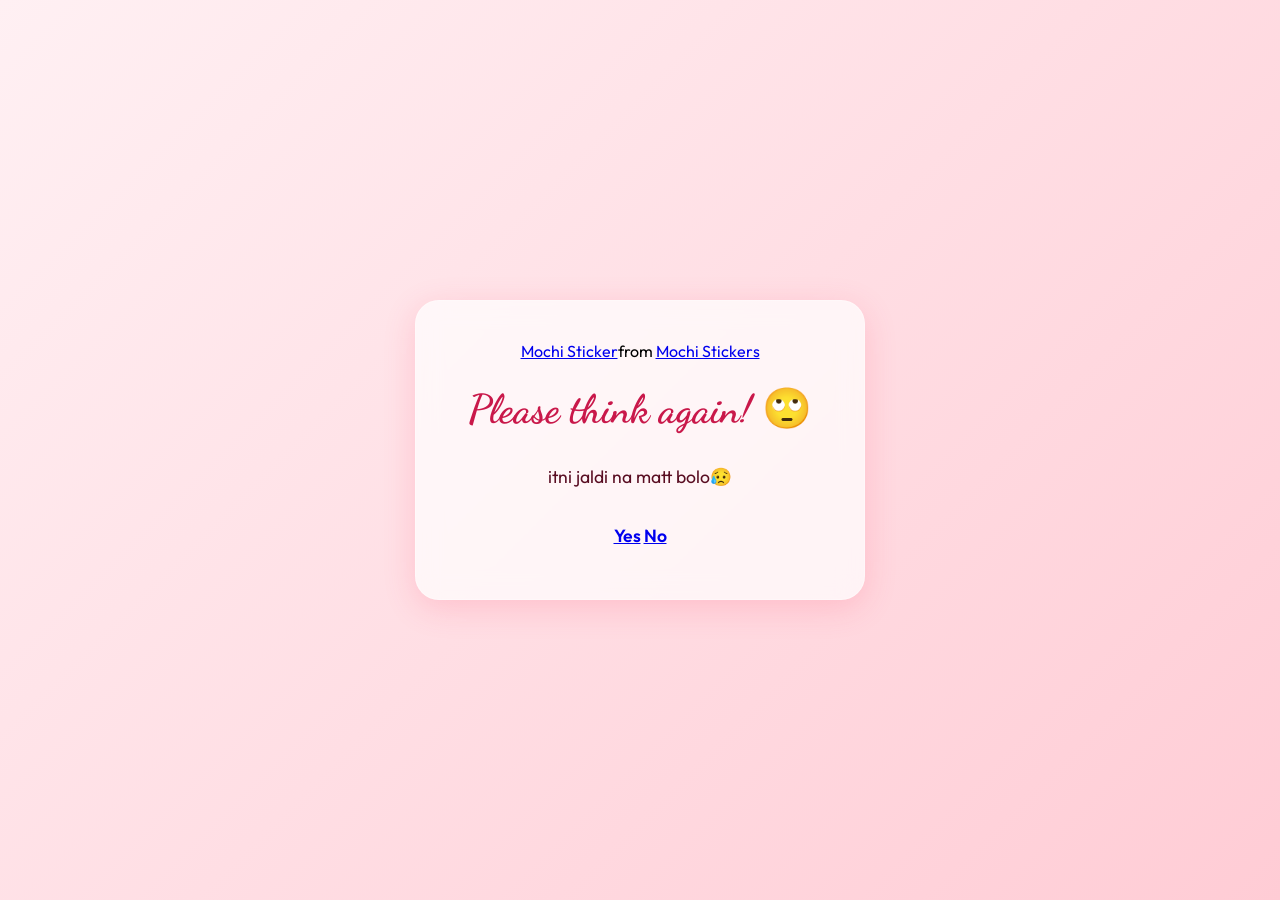
==== no1.html @ 2c87c8bd "Add files via upload" ====
<!DOCTYPE html>
<html lang="en">

<head>
  <meta charset="UTF-8" />
  <meta name="viewport" content="width=device-width, initial-scale=1.0" />
  <title>Ask Her Out</title>

  <link rel="stylesheet" href="./style.css" />
</head>

<body>
  <div class="container">
    <div class="tenor-gif-embed" data-postid="22050818" data-share-method="host" data-aspect-ratio="1"
      data-width="100%">
      <a href="https://tenor.com/view/mochi-gif-22050818">Mochi Sticker</a>from
      <a href="https://tenor.com/search/mochi-stickers">Mochi Stickers</a>
    </div>
    <script type="text/javascript" async src="https://tenor.com/embed.js"></script>
    <h1>Please think again! 🙄</h1>
    <p>itni jaldi na matt bolo😥</p>

    <div class="btn">
      <a href="yes.html">Yes</a>
      <a href="no2.html">No</a>
    </div>
  </div>
</body>

</html>
---- style.css ----
@import url('https://fonts.googleapis.com/css2?family=Dancing+Script:wght@700&family=Outfit:wght@300;400;600&display=swap');

:root {
  --primary: #ff4d6d;
  --primary-hover: #ff758f;
  --bg-gradient: linear-gradient(135deg, #fff0f3 0%, #ffccd5 100%);
  --glass: rgba(255, 255, 255, 0.7);
  --shadow: 0 8px 32px 0 rgba(255, 77, 109, 0.2);
}

* {
  margin: 0;
  padding: 0;
  box-sizing: border-box;
}

body {
  width: 100%;
  min-height: 100vh;
  display: flex;
  justify-content: center;
  align-items: center;
  background: var(--bg-gradient);
  font-family: 'Outfit', sans-serif;
  overflow: hidden;
  position: relative;
}

/* Floating Hearts Background */
.hearts-container {
  position: fixed;
  top: 0;
  left: 0;
  width: 100%;
  height: 100%;
  pointer-events: none;
  z-index: 0;
}

.heart {
  position: absolute;
  color: var(--primary);
  opacity: 0.5;
  animation: float 15s linear infinite;
  font-size: 20px;
}

@keyframes float {
  0% { transform: translateY(110vh) rotate(0deg); opacity: 1; }
  100% { transform: translateY(-10vh) rotate(360deg); opacity: 0; }
}

.container {
  position: relative;
  z-index: 10;
  display: flex;
  flex-direction: column;
  text-align: center;
  align-items: center;
  gap: 1.5rem;
  max-width: 450px;
  width: 90%;
  padding: 2.5rem;
  background: var(--glass);
  backdrop-filter: blur(12px);
  -webkit-backdrop-filter: blur(12px);
  border-radius: 24px;
  border: 1px solid rgba(255, 255, 255, 0.3);
  box-shadow: var(--shadow);
  transition: all 0.5s cubic-bezier(0.4, 0, 0.2, 1);
}

.gif-box {
  width: 100%;
  max-width: 250px;
  border-radius: 16px;
  overflow: hidden;
}

h1 {
  font-family: 'Dancing Script', cursive;
  font-size: 2.5rem;
  color: #c9184a;
  margin-bottom: 0.5rem;
}

p {
  color: #590d22;
  font-weight: 400;
  font-size: 1.1rem;
}

.btn-group {
  display: flex;
  gap: 1.5rem;
  margin-top: 1rem;
  min-height: 50px;
  align-items: center;
}

.btn {
  text-decoration: none;
  font-weight: 600;
  padding: 12px 35px;
  border-radius: 50px;
  transition: all 0.3s ease;
  cursor: pointer;
  font-size: 1.1rem;
  border: none;
  outline: none;
}

.btn-yes {
  background-color: var(--primary);
  color: white;
  box-shadow: 0 4px 15px rgba(255, 77, 109, 0.4);
}

.btn-yes:hover {
  background-color: var(--primary-hover);
  transform: scale(1.05);
}

.btn-no {
  background-color: white;
  color: var(--primary);
  border: 2px solid var(--primary);
}

.btn-no:hover {
  background-color: #fff0f3;
}

/* Success State Styles */
.success h1 {
  color: #ff4d6d;
  font-size: 3rem;
}
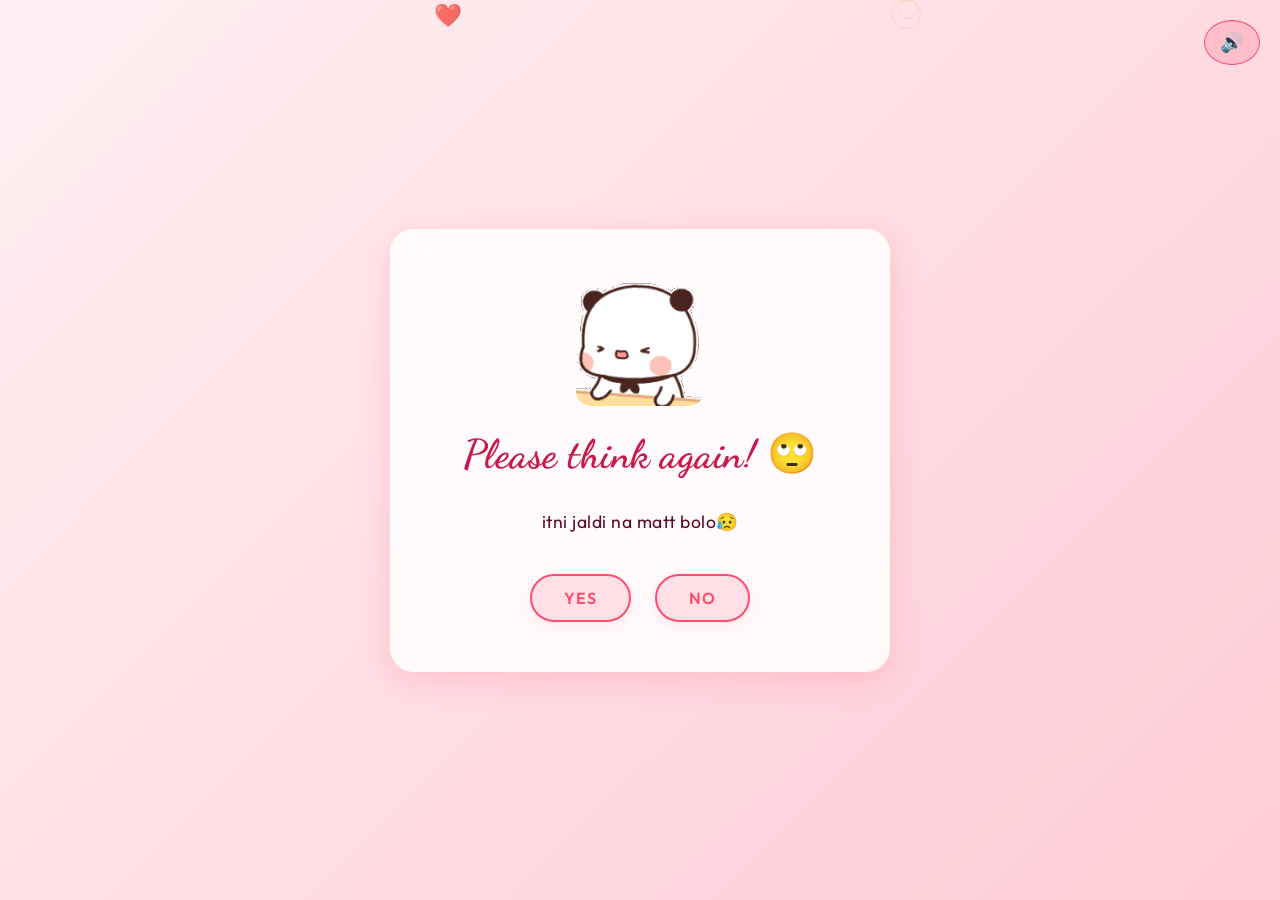
==== commit edd04403: "1" ====
--- a/no1.html
+++ b/no1.html
@@ -5,26 +5,39 @@
   <meta charset="UTF-8" />
   <meta name="viewport" content="width=device-width, initial-scale=1.0" />
   <title>Ask Her Out</title>
-
   <link rel="stylesheet" href="./style.css" />
+  <script src="./script.js" defer></script>
 </head>
 
 <body>
+  <div class="hearts-container" id="hearts-container"></div>
+  
+  <!-- Music Toggle -->
+  <div style="position: fixed; top: 20px; right: 20px; z-index: 50;">
+    <button id="music-toggle" style="
+        padding: 10px 15px;
+        background: rgba(255, 77, 109, 0.2);
+        border: 1px solid #ff4d6d;
+        color: #ff4d6d;
+        border-radius: 50%;
+        font-size: 1.2rem;
+        cursor: pointer;
+        transition: 0.3s;
+    " onclick="toggleBackgroundMusic()">🔊</button>
+  </div>
+  
   <div class="container">
-    <div class="tenor-gif-embed" data-postid="22050818" data-share-method="host" data-aspect-ratio="1"
-      data-width="100%">
-      <a href="https://tenor.com/view/mochi-gif-22050818">Mochi Sticker</a>from
-      <a href="https://tenor.com/search/mochi-stickers">Mochi Stickers</a>
-    </div>
-    <script type="text/javascript" async src="https://tenor.com/embed.js"></script>
+    <img src="./Static/images/mochi.gif" alt="GIF" style="max-width: 100%; height: auto; border-radius: 15px;">
     <h1>Please think again! 🙄</h1>
     <p>itni jaldi na matt bolo😥</p>
 
-    <div class="btn">
-      <a href="yes.html">Yes</a>
-      <a href="no2.html">No</a>
+    <div class="btn-group">
+      <a href="yes.html" class="btn">Yes</a>
+      <a href="no2.html" class="btn">No</a>
     </div>
   </div>
+
+
 </body>
 
 </html>
--- a/style.css
+++ b/style.css
@@ -3,9 +3,15 @@
 :root {
   --primary: #ff4d6d;
   --primary-hover: #ff758f;
+  --secondary: #ff6b8a;
+  --rose-gold: #ff85a1;
+  --deep-burgundy: #c9184a;
+  --light-cream: #fff8f5;
   --bg-gradient: linear-gradient(135deg, #fff0f3 0%, #ffccd5 100%);
-  --glass: rgba(255, 255, 255, 0.7);
+  --glass: rgba(255, 255, 255, 0.85);
   --shadow: 0 8px 32px 0 rgba(255, 77, 109, 0.2);
+  --glow: 0 0 20px rgba(255, 77, 109, 0.4);
+  --pink-shadow: 0 8px 32px 0 rgba(255, 77, 109, 0.15);
 }
 
 * {
@@ -50,6 +56,31 @@
   100% { transform: translateY(-10vh) rotate(360deg); opacity: 0; }
 }
 
+/* Enhanced Particle Effects */
+.sparkle {
+  position: absolute;
+  animation: sparkleFloat 15s linear infinite;
+  font-size: 15px;
+}
+
+@keyframes sparkleFloat {
+  0% { transform: translateY(110vh) rotate(0deg) scale(1); opacity: 1; }
+  100% { transform: translateY(-10vh) rotate(720deg) scale(0); opacity: 0; }
+}
+
+.bubble {
+  position: absolute;
+  border-radius: 50%;
+  animation: bubbleFloat 12s ease-in infinite;
+  background: radial-gradient(135deg, rgba(212, 175, 55, 0.3), rgba(199, 158, 97, 0.1));
+  border: 1px solid rgba(212, 175, 55, 0.2);
+}
+
+@keyframes bubbleFloat {
+  0% { transform: translateY(110vh) translateX(0); opacity: 0.8; }
+  100% { transform: translateY(-10vh) translateX(20px); opacity: 0; }
+}
+
 .container {
   position: relative;
   z-index: 10;
@@ -58,9 +89,9 @@
   text-align: center;
   align-items: center;
   gap: 1.5rem;
-  max-width: 450px;
+  max-width: 500px;
   width: 90%;
-  padding: 2.5rem;
+  padding: 3rem 2.5rem;
   background: var(--glass);
   backdrop-filter: blur(12px);
   -webkit-backdrop-filter: blur(12px);
@@ -82,12 +113,15 @@
   font-size: 2.5rem;
   color: #c9184a;
   margin-bottom: 0.5rem;
+  letter-spacing: 0.5px;
+  font-weight: 700;
 }
 
 p {
   color: #590d22;
   font-weight: 400;
   font-size: 1.1rem;
+  letter-spacing: 0.5px;
 }
 
 .btn-group {
@@ -98,41 +132,191 @@
   align-items: center;
 }
 
+/* Enhanced Button Styles */
 .btn {
+  position: relative;
+  padding: 12px 32px;
+  border: 2px solid var(--primary);
+  border-radius: 50px;
+  background: rgba(255, 77, 109, 0.15);
+  color: var(--primary);
+  font-size: 1rem;
+  font-weight: 600;
+  cursor: pointer;
+  transition: all 0.3s cubic-bezier(0.25, 0.46, 0.45, 0.94);
+  text-transform: uppercase;
+  letter-spacing: 1px;
+  box-shadow: 0 4px 15px rgba(255, 77, 109, 0.1);
   text-decoration: none;
-  font-weight: 600;
-  padding: 12px 35px;
-  border-radius: 50px;
-  transition: all 0.3s ease;
+  display: inline-block;
+}
+
+.btn:hover {
+  background: var(--primary);
+  color: white;
+  transform: translateY(-2px);
+  box-shadow: var(--glow), 0 6px 20px rgba(255, 77, 109, 0.3);
+}
+
+.btn:active {
+  transform: translateY(0);
+  box-shadow: var(--glow), 0 2px 10px rgba(255, 77, 109, 0.2);
+}
+
+.btn-yes {
+  flex: 1;
+  background: linear-gradient(135deg, rgba(255, 77, 109, 0.2), rgba(255, 107, 138, 0.2));
+}
+
+.btn-no {
+  flex: 1;
+  background: rgba(255, 107, 138, 0.1);
+  border-color: var(--secondary);
+  color: var(--secondary);
+}
+
+.btn-no:hover {
+  background: var(--secondary);
+  border-color: var(--secondary);
+  color: white;
+  box-shadow: var(--glow), 0 6px 20px rgba(255, 107, 138, 0.3);
+}
+
+/* Gallery Button */
+.btn-gallery {
+  background: linear-gradient(135deg, rgba(255, 133, 161, 0.2), rgba(255, 107, 138, 0.2));
+  border-color: var(--rose-gold);
+  color: var(--rose-gold);
+  margin-bottom: 1rem;
+  width: 100%;
+}
+
+.btn-gallery:hover {
+  background: var(--rose-gold);
+  border-color: var(--rose-gold);
+  color: white;
+}
+
+/* Success State */
+.success {
+  animation: successPulse 0.6s cubic-bezier(0.34, 1.56, 0.64, 1);
+}
+
+@keyframes successPulse {
+  0% { transform: scale(1); }
+  50% { transform: scale(1.05); }
+  100% { transform: scale(1); }
+}
+
+/* Gallery Modal Styles */
+.gallery-modal {
+  display: none;
+  position: fixed;
+  z-index: 100;
+  left: 0;
+  top: 0;
+  width: 100%;
+  height: 100%;
+  background-color: rgba(0, 0, 0, 0.6);
+  backdrop-filter: blur(5px);
+  animation: fadeIn 0.3s ease-in-out;
+}
+
+@keyframes fadeIn {
+  from { opacity: 0; }
+  to { opacity: 1; }
+}
+
+.gallery-modal.active {
+  display: flex;
+  justify-content: center;
+  align-items: center;
+}
+
+.gallery-content {
+  background: var(--glass);
+  backdrop-filter: blur(12px);
+  border-radius: 20px;
+  border: 1px solid rgba(255, 255, 255, 0.3);
+  padding: 2rem;
+  max-width: 600px;
+  width: 90%;
+  box-shadow: var(--shadow);
+  position: relative;
+}
+
+.gallery-close {
+  position: absolute;
+  top: 15px;
+  right: 20px;
+  font-size: 28px;
+  font-weight: bold;
+  color: var(--primary);
   cursor: pointer;
-  font-size: 1.1rem;
-  border: none;
-  outline: none;
-}
-
-.btn-yes {
-  background-color: var(--primary);
+  transition: 0.2s;
+}
+
+.gallery-close:hover {
+  color: var(--primary-hover);
+}
+
+.gallery-carousel {
+  text-align: center;
+}
+
+.gallery-carousel img {
+  max-width: 100%;
+  height: auto;
+  border-radius: 15px;
+  margin-bottom: 1rem;
+}
+
+.gallery-nav {
+  display: flex;
+  justify-content: center;
+  gap: 1rem;
+  margin-top: 1rem;
+}
+
+.gallery-nav button {
+  padding: 8px 16px;
+  background: rgba(255, 77, 109, 0.2);
+  border: 1px solid var(--primary);
+  color: var(--primary);
+  border-radius: 20px;
+  cursor: pointer;
+  transition: 0.3s;
+}
+
+.gallery-nav button:hover {
+  background: var(--primary);
   color: white;
-  box-shadow: 0 4px 15px rgba(255, 77, 109, 0.4);
-}
-
-.btn-yes:hover {
-  background-color: var(--primary-hover);
-  transform: scale(1.05);
-}
-
-.btn-no {
-  background-color: white;
-  color: var(--primary);
-  border: 2px solid var(--primary);
-}
-
-.btn-no:hover {
-  background-color: #fff0f3;
-}
-
-/* Success State Styles */
-.success h1 {
-  color: #ff4d6d;
-  font-size: 3rem;
-}
+}
+
+/* Responsive Design */
+@media (max-width: 600px) {
+  h1 {
+    font-size: 2rem;
+  }
+
+  p {
+    font-size: 0.95rem;
+  }
+
+  .btn-group {
+    gap: 1rem;
+  }
+
+  .btn {
+    padding: 10px 24px;
+    font-size: 0.9rem;
+  }
+
+  .container {
+    padding: 2rem 1.5rem;
+  }
+
+  .gif-box {
+    max-width: 200px;
+  }
+}
